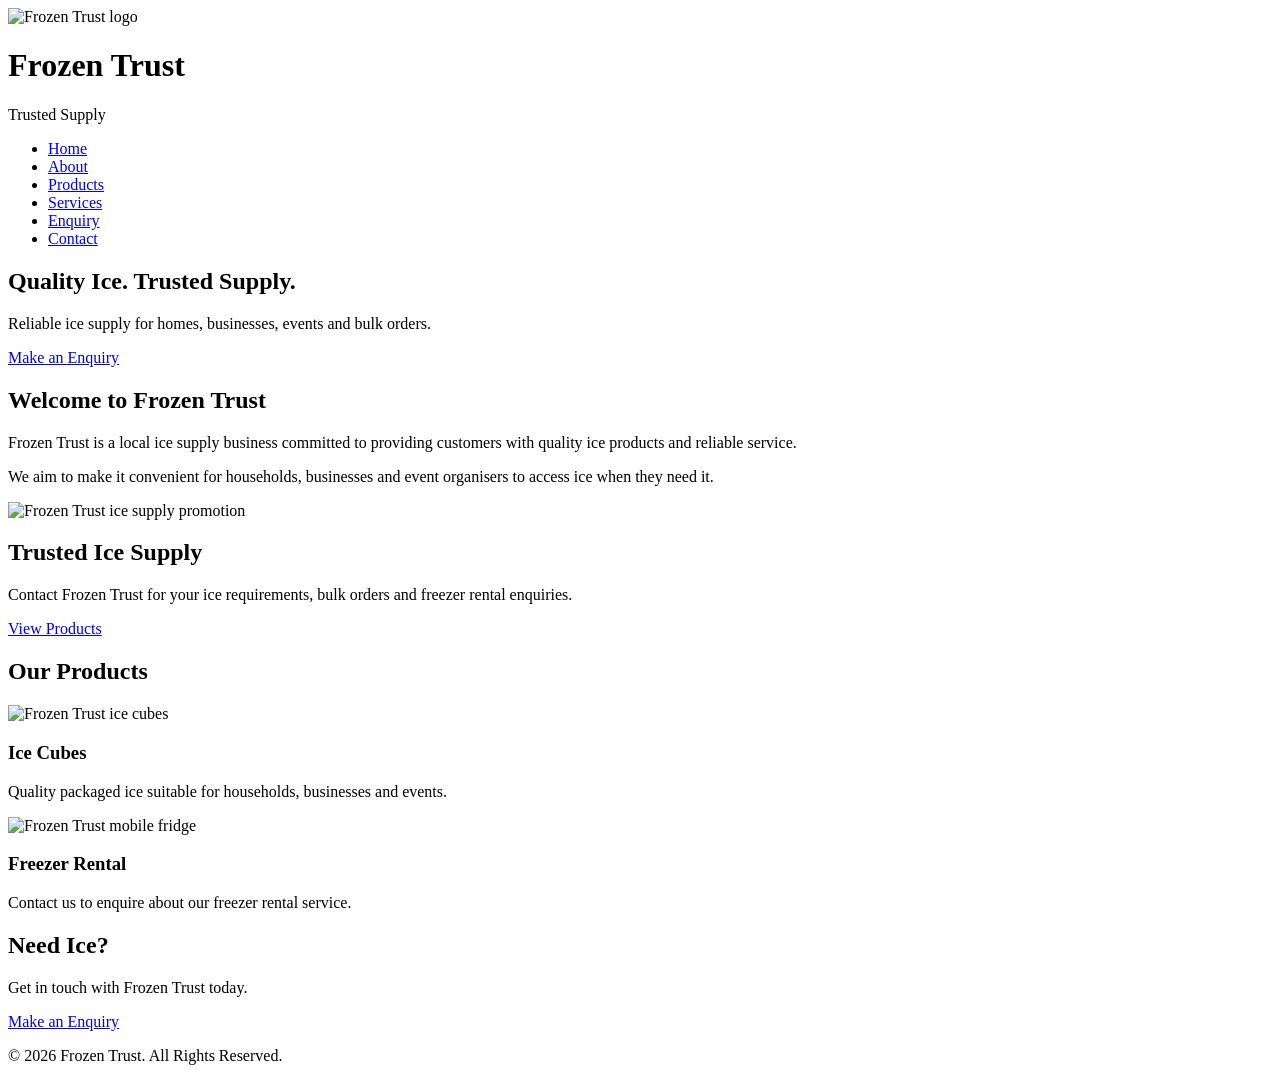
==== index.html @ 25491a75 "Added index.html" ====
<!DOCTYPE html>
<html lang="en">

<head>

    <meta charset="UTF-8">

    <meta name="viewport"
          content="width=device-width, initial-scale=1.0">

    <meta name="description"
          content="Frozen Trust provides quality ice products, bulk ice supply and freezer rental services in Mpumalanga.">

    <title>Frozen Trust | Quality Ice Supply</title>

    <link rel="stylesheet" href="style.css">

</head>


<body>


<!-- HEADER -->

<header>

    <div class="logo-area">

        <img src="images/frozen-trust-logo.png"
             alt="Frozen Trust logo">

        <div>

            <h1>Frozen Trust</h1>

            <p>Trusted Supply</p>

        </div>

    </div>


    <!-- NAVIGATION -->

    <nav>

        <ul>

            <li>
                <a href="index.html">Home</a>
            </li>

            <li>
                <a href="about.html">About</a>
            </li>

            <li>
                <a href="products.html">Products</a>
            </li>

            <li>
                <a href="services.html">Services</a>
            </li>

            <li>
                <a href="enquiry.html">Enquiry</a>
            </li>

            <li>
                <a href="contact.html">Contact</a>
            </li>

        </ul>

    </nav>

</header>


<!-- HERO -->

<section class="hero">

    <div class="hero-content">

        <h2>Quality Ice. Trusted Supply.</h2>

        <p>
            Reliable ice supply for homes, businesses,
            events and bulk orders.
        </p>

        <a href="enquiry.html" class="button">
            Make an Enquiry
        </a>

    </div>

</section>


<!-- WELCOME -->

<section class="section">

    <h2>Welcome to Frozen Trust</h2>

    <p>
        Frozen Trust is a local ice supply business committed
        to providing customers with quality ice products and
        reliable service.
    </p>

    <p>
        We aim to make it convenient for households,
        businesses and event organisers to access ice
        when they need it.
    </p>

</section>


<!-- DEAL -->

<section class="deal">

    <div class="deal-image">

        <img src="images/frozen-deal.png"
             alt="Frozen Trust ice supply promotion">

    </div>


    <div class="deal-content">

        <h2>Trusted Ice Supply</h2>

        <p>
            Contact Frozen Trust for your ice requirements,
            bulk orders and freezer rental enquiries.
        </p>

        <a href="products.html" class="button">
            View Products
        </a>

    </div>

</section>


<!-- PRODUCTS -->

<section class="section light-section">

    <h2>Our Products</h2>

    <div class="cards">


        <article class="card">

            <img src="images/ice-cubes.png"
                 alt="Frozen Trust ice cubes">

            <h3>Ice Cubes</h3>

            <p>
                Quality packaged ice suitable for
                households, businesses and events.
            </p>

        </article>


        <article class="card">

            <img src="images/mobile-fridge.png"
                 alt="Frozen Trust mobile fridge">

            <h3>Freezer Rental</h3>

            <p>
                Contact us to enquire about our
                freezer rental service.
            </p>

        </article>


    </div>

</section>


<!-- CALL TO ACTION -->

<section class="cta">

    <h2>Need Ice?</h2>

    <p>
        Get in touch with Frozen Trust today.
    </p>

    <a href="enquiry.html" class="button">
        Make an Enquiry
    </a>

</section>


<!-- FOOTER -->

<footer>

    <p>
        &copy; 2026 Frozen Trust. All Rights Reserved.
    </p>

</footer>


</body>

</html>
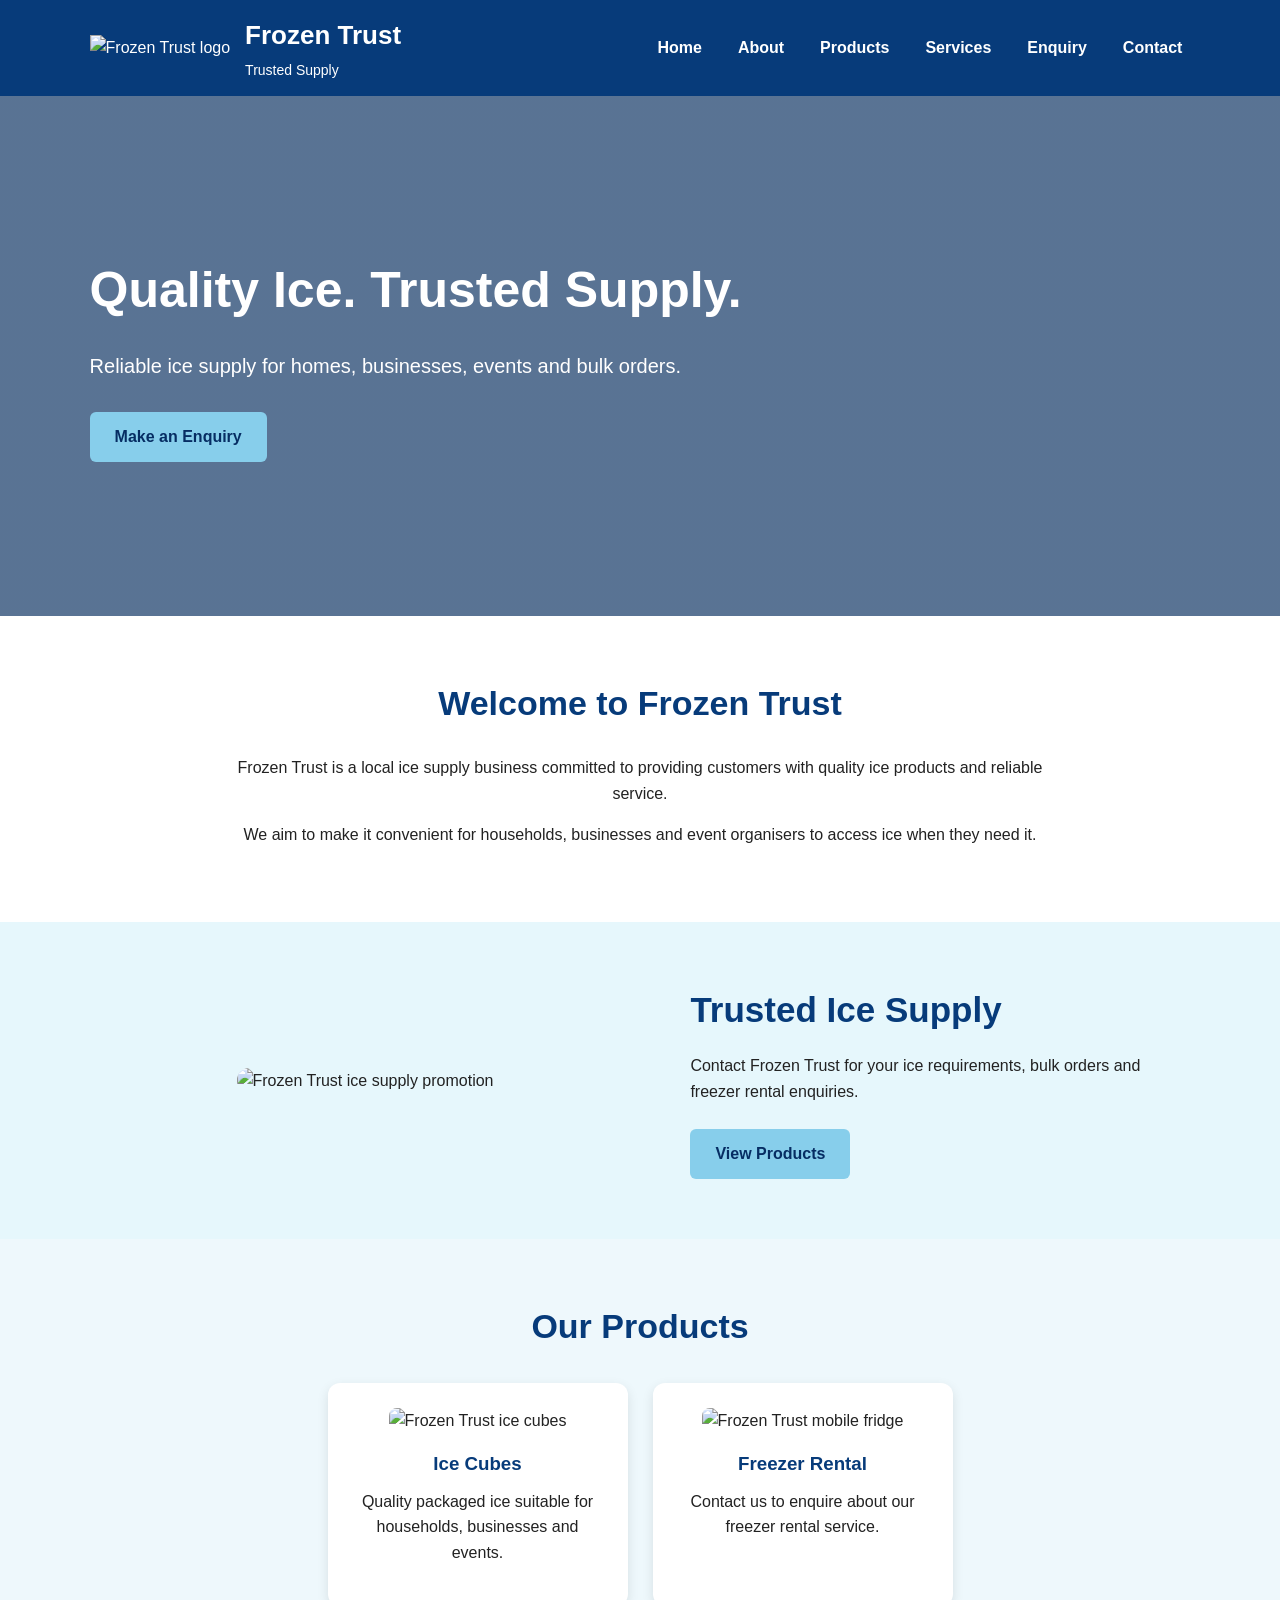
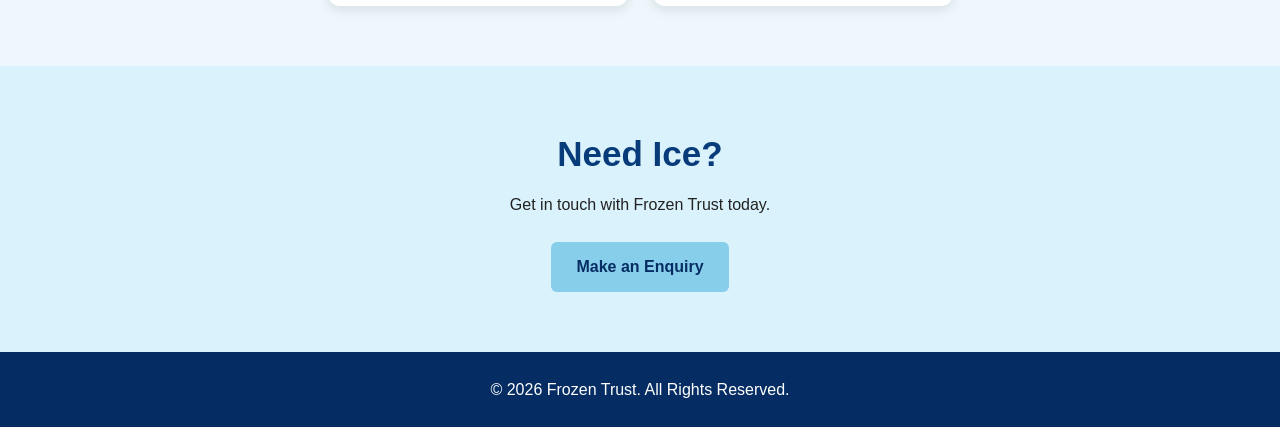
==== commit e31ec560: "Include script.js in the HTML head Added a script tag for external JavaScript file." ====
--- a/index.html
+++ b/index.html
@@ -14,6 +14,7 @@
     <title>Frozen Trust | Quality Ice Supply</title>
 
     <link rel="stylesheet" href="style.css">
+    <script src="script.js" defer></script>
 
 </head>
 
@@ -225,4 +226,4 @@
 
 </body>
 
-</html>+</html>
--- a/style.css
+++ b/style.css
@@ -0,0 +1,620 @@
+/* FROZEN TRUST - PART 2 CSS*/
+
+
+/* GENERAL */
+
+* {
+    box-sizing: border-box;
+    margin: 0;
+    padding: 0;
+}
+
+
+body {
+    font-family: Arial, sans-serif;
+    line-height: 1.6;
+
+    color: #222222;
+
+    background-color: #ffffff;
+}
+
+body {
+    position:relative;
+    background-color:#ffffff;
+}
+
+body::before{
+    content:"";
+    position:fixed;
+    top:50%;
+    left:50%;
+    width:500px;
+    height:500px;
+    background-image:url("images/frozen-deal.png");
+    background-repeat:no-repeat;
+    background-position:center;
+    opacity:0.08;
+    transform:translate(-50%,-50%);
+    z-index:-1;
+    pointer-events:none;
+}
+
+
+img {
+    max-width: 100%;
+    height: auto;
+}
+
+
+/*HEADER */
+
+header {
+    background-color: #073b7a;
+
+    color: white;
+
+    padding: 15px 7%;
+
+    display: flex;
+
+    align-items: center;
+
+    justify-content: space-between;
+
+    flex-wrap: wrap;
+}
+
+
+.logo-area {
+    display: flex;
+
+    align-items: center;
+
+    gap: 15px;
+}
+
+
+.logo {
+    width: 75px;
+
+    height: 75px;
+
+    object-fit: cover;
+
+    border-radius: 50%;
+
+    border: 3px solid white;
+}
+
+
+.logo-area h1 {
+    font-size: 26px;
+
+    margin-bottom: 2px;
+}
+
+
+.logo-area p {
+    font-size: 14px;
+}
+
+
+/*NAVIGATION */
+
+nav ul {
+    list-style: none;
+
+    display: flex;
+
+    gap: 20px;
+
+    flex-wrap: wrap;
+}
+
+
+nav a {
+    color: white;
+
+    text-decoration: none;
+
+    font-weight: bold;
+
+    padding: 8px;
+}
+
+
+nav a:hover {
+    color: #87ceeb;
+
+    text-decoration: underline;
+}
+
+
+/*HERO */
+
+.hero {
+    min-height: 520px;
+
+    padding: 80px 7%;
+
+    display: flex;
+
+    align-items: center;
+
+    color: white;
+
+    background-image:
+
+        linear-gradient(
+            rgba(0, 40, 90, 0.65),
+            rgba(0, 40, 90, 0.65)
+        ),
+
+        url("images/frozen-trust-logo.png");
+
+    background-size: cover;
+
+    background-position: center;
+}
+
+
+.hero-content {
+    max-width: 700px;
+}
+
+
+.hero h2 {
+    font-size: 50px;
+
+    margin-bottom: 20px;
+}
+
+
+.hero p {
+    font-size: 20px;
+
+    margin-bottom: 30px;
+}
+
+
+/* BUTTONS */
+
+.button {
+    display: inline-block;
+
+    background-color: #87ceeb;
+
+    color: #062d63;
+
+    padding: 12px 25px;
+
+    border-radius: 6px;
+
+    text-decoration: none;
+
+    font-weight: bold;
+
+    border: none;
+
+    cursor: pointer;
+}
+
+
+.button:hover {
+    background-color: white;
+
+    color: #073b7a;
+}
+
+
+/* SECTIONS */
+
+.section {
+    padding: 60px 7%;
+
+    text-align: center;
+}
+
+
+.section h2 {
+    color: #073b7a;
+
+    font-size: 34px;
+
+    margin-bottom: 25px;
+}
+
+
+.section p {
+    max-width: 850px;
+
+    margin: 0 auto 15px;
+}
+
+
+.light-section {
+    background-color: #eef8fc;
+}
+
+
+/* DEAL SECTION */
+
+.deal {
+    display: flex;
+
+    align-items: center;
+
+    justify-content: center;
+
+    gap: 50px;
+
+    padding: 60px 7%;
+
+    background-color: #e6f7fc;
+}
+
+
+.deal-image {
+    flex: 1;
+
+    text-align: center;
+}
+
+
+.deal-image img {
+    width: 100%;
+
+    max-width: 500px;
+
+    border-radius: 12px;
+}
+
+
+.deal-content {
+    flex: 1;
+
+    max-width: 500px;
+}
+
+
+.deal-content h2 {
+    color: #073b7a;
+
+    font-size: 35px;
+
+    margin-bottom: 15px;
+}
+
+
+.deal-content p {
+    margin-bottom: 25px;
+}
+
+
+/* CARDS */
+
+.cards {
+    display: flex;
+
+    justify-content: center;
+
+    gap: 25px;
+
+    flex-wrap: wrap;
+
+    margin-top: 30px;
+}
+
+
+.card {
+    width: 300px;
+
+    padding: 25px;
+
+    background-color: white;
+
+    border-radius: 12px;
+
+    box-shadow:
+        0 4px 12px rgba(0, 0, 0, 0.10);
+}
+
+
+.card img {
+    width: 100%;
+
+    height: 200px;
+
+    object-fit: cover;
+
+    border-radius: 8px;
+
+    margin-bottom: 15px;
+}
+
+
+.card h3 {
+    color: #073b7a;
+
+    margin-bottom: 10px;
+}
+
+
+.price {
+    color: #073b7a;
+
+    font-size: 20px;
+
+    font-weight: bold;
+}
+
+
+/* CTA */
+
+.cta {
+    text-align: center;
+
+    padding: 60px 7%;
+
+    background-color: #d9f2fb;
+}
+
+
+.cta h2 {
+    color: #073b7a;
+
+    font-size: 35px;
+
+    margin-bottom: 10px;
+}
+
+
+.cta p {
+    margin-bottom: 25px;
+}
+
+
+/*ABOUT LIST */
+
+.about-list {
+    max-width: 600px;
+
+    margin: 25px auto;
+
+    text-align: left;
+}
+
+
+.about-list li {
+    margin-bottom: 10px;
+}
+
+
+/* IMAGE SECTION*/
+
+.image-section {
+    padding: 50px 7%;
+
+    text-align: center;
+
+    background-color: #eef8fc;
+}
+
+
+.image-section img {
+    width: 70%;
+
+    max-width: 650px;
+
+    border-radius: 12px;
+}
+
+
+/*FORM */
+
+form {
+    max-width: 700px;
+
+    margin: 30px auto;
+
+    padding: 30px;
+
+    background-color: #eef8fc;
+
+    border-radius: 12px;
+
+    text-align: left;
+}
+
+
+form label {
+    display: block;
+
+    margin-top: 15px;
+
+    margin-bottom: 5px;
+
+    color: #073b7a;
+
+    font-weight: bold;
+}
+
+
+form input,
+form select,
+form textarea {
+    width: 100%;
+
+    padding: 12px;
+
+    border: 1px solid #bbbbbb;
+
+    border-radius: 6px;
+
+    font-family: Arial, sans-serif;
+}
+
+
+form textarea {
+    height: 140px;
+
+    resize: vertical;
+}
+
+
+form button {
+    margin-top: 20px;
+}
+
+
+/* CONTACT */
+
+.contact-details {
+    display: flex;
+
+    justify-content: center;
+
+    gap: 25px;
+
+    flex-wrap: wrap;
+
+    margin-top: 35px;
+}
+
+
+.contact-card {
+    width: 280px;
+
+    padding: 25px;
+
+    background-color: #eef8fc;
+
+    border-radius: 10px;
+}
+
+
+.contact-card h3 {
+    color: #073b7a;
+
+    margin-bottom: 10px;
+}
+
+
+/* FOOTER */
+
+footer {
+    background-color: #062d63;
+
+    color: white;
+
+    text-align: center;
+
+    padding: 25px;
+}
+
+
+/* RESPONSIVENESS Less than 960px */
+
+@media screen and (max-width: 960px) {
+
+    header {
+        flex-direction: column;
+
+        gap: 20px;
+    }
+
+
+    nav ul {
+        justify-content: center;
+    }
+
+
+    .hero {
+        text-align: center;
+
+        min-height: 450px;
+
+        padding: 60px 5%;
+    }
+
+
+    .hero h2 {
+        font-size: 40px;
+    }
+
+
+    .deal {
+        flex-direction: column;
+
+        text-align: center;
+    }
+
+
+    .deal-content {
+        max-width: 700px;
+    }
+
+
+    .image-section img {
+        width: 90%;
+    }
+
+
+    .card {
+        width: 45%;
+    }
+
+}
+
+
+/* SMALL MOBILE DEVICES */
+
+@media screen and (max-width: 600px) {
+
+    header {
+        padding: 15px 5%;
+    }
+
+
+    nav ul {
+        flex-direction: column;
+
+        align-items: center;
+
+        gap: 8px;
+    }
+
+
+    .hero {
+        min-height: 420px;
+
+        padding: 50px 5%;
+    }
+
+
+    .hero h2 {
+        font-size: 30px;
+    }
+
+
+    .hero p {
+        font-size: 16px;
+    }
+
+
+    .card {
+        width: 100%;
+    }
+
+
+    .image-section img {
+        width: 100%;
+    }
+
+
+    .section {
+        padding: 45px 5%;
+    }
+
+}
